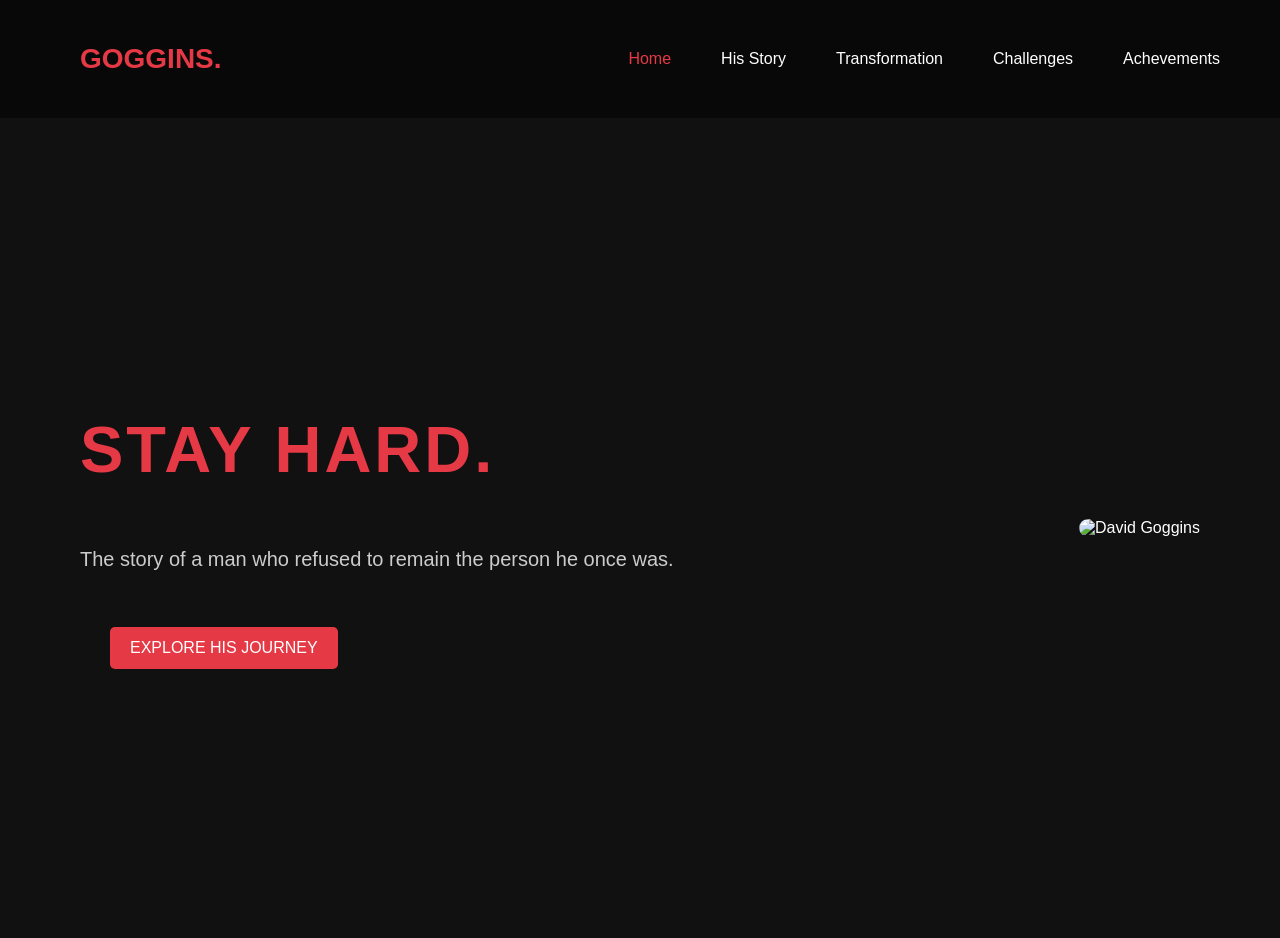
==== index.html @ f1ae5d05 "Upload website files" ====
<!DOCTYPE html>
<html>

<head>
    <title>The Goggins Mindset</title>

    <link rel="stylesheet" href="style.css">

</head>

<body>

    <!-- NAVIGATION BAR -->

    <nav class="navbar">

        <h2 class="logo">GOGGINS.</h2>

        <div class="nav-links">

            <a href="index.html" class="active">Home</a>

            <a href="history.html" target="_blank">His Story</a>

            <a href="transformation.html" target="_blank">Transformation</a>

            <a href="challenges.html" target="_blank">Challenges</a>

            <a href=" achevements.html" target="_blank">Achevements</a>

        </div>

    </nav>


    <!-- MAIN WEBSITE CONTENT -->

 <section class="hero">

    <div class="hero-content">
        <h1>STAY HARD.</h1>

        <p>
            The story of a man who refused to remain
            the person he once was.
        </p>

        <a href="history.html" target="_blank">
            EXPLORE HIS JOURNEY
        </a>
    </div>

    <div class="hero-image">
        <img src="images/David Goggins.png" alt="David Goggins">
    </div>

</section>

</body>

</html>
---- style.css ----
/* GENERAL WEBSITE STYLING */

body {
    background-color: #111111;
    color: white;
    font-family: Arial, sans-serif;
    margin: 0;
    padding: 0;
}

/* MAIN HEADING */

h1 {
    color: #e63946;
    font-size: 45px;
    text-align: center;
    letter-spacing: 3px;
    padding: 25px;
}

/* SUBHEADINGS */

h2 {
    color: #e63946;
    font-size: 28px;
    margin-left: 30px;
}

/* PARAGRAPHS */

p {
    color: #cccccc;
    font-size: 17px;
    line-height: 1.8;
    margin: 30px;
}

/* LINKS */

a {
    color: white;
    text-decoration: none;
    background-color: #e63946;
    padding: 12px 20px;
    border-radius: 5px;
    margin: 30px;
    display: inline-block;
}

/* HOVER EFFECT */

a:hover {
    background-color: white;
    color: black;
}
/* NAVIGATION BAR */

.navbar {

    display: flex;

    justify-content: space-between;

    align-items: center;

    padding: 20px 50px;

    background-color: #080808;

}


/* WEBSITE LOGO */

.logo {

    color: #e63946;

    font-size: 28px;

}


/* NAVIGATION LINKS */

.nav-links {

    display: flex;

    gap: 30px;

}


.nav-links a {

    color: white;

    background-color: transparent;

    padding: 10px;

    margin: 0;

    transition: color 0.3s ease;

}


.nav-links a:hover {

    color: #e63946;

}


.nav-links a.active {
    color: #e63946;
}



/* HERO SECTION */

.hero {
    min-height: 80vh;
    display: flex;
    align-items: center;
    justify-content: space-between;
    padding: 50px 80px;
    gap: 50px;
}

/* HERO CONTENT */

.hero-content {

    max-width: 650px;

}


.hero-content h1 {
    font-size: 65px;
    text-align: left;
    color: #e63946;
    letter-spacing: 3px;
    padding: 0;
}

.hero-content p {

    font-size: 20px;

    margin: 20px 0;

    line-height: 1.8;

}

/* GOGGINS IMAGE */

.hero-image img {
    width: 400px;
    height: 500px;
    object-fit: cover;
    border-radius: 12px;
}

.history-page .hero-image img {
    width: 400px;
    height: 500px;
    object-fit: cover;
    border-radius: 12px;
    box-shadow: 0 0 20px rgba(230, 57, 70, 0.25);
}
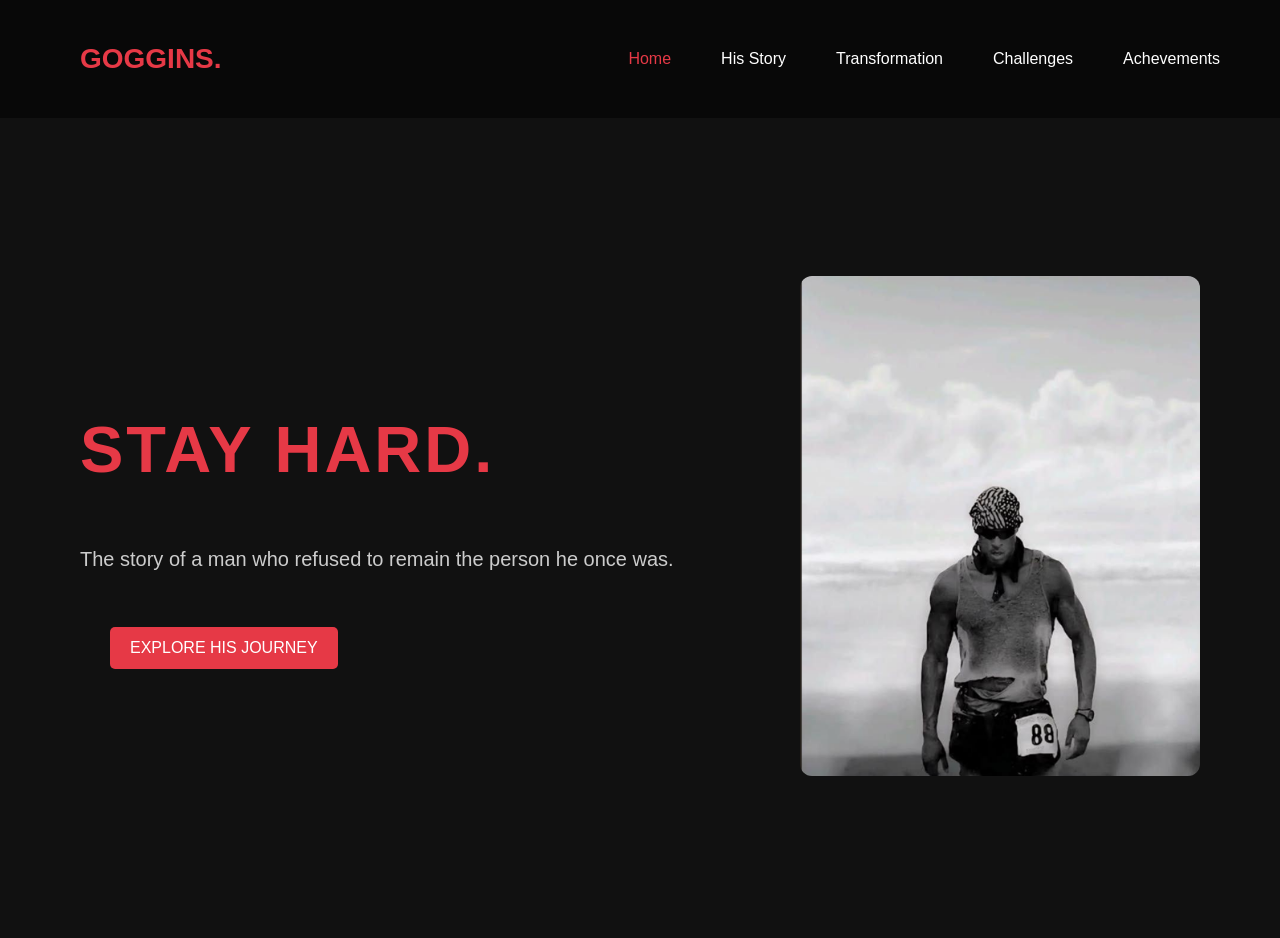
==== commit 106f6233: "Update index.html" ====
--- a/index.html
+++ b/index.html
@@ -22,7 +22,7 @@
 
             <a href="history.html" target="_blank">His Story</a>
 
-            <a href="transformation.html" target="_blank">Transformation</a>
+           <a href="./transformation.html">Transformation</a>
 
             <a href="challenges.html" target="_blank">Challenges</a>
 
@@ -58,4 +58,4 @@
 
 </body>
 
-</html>+</html>
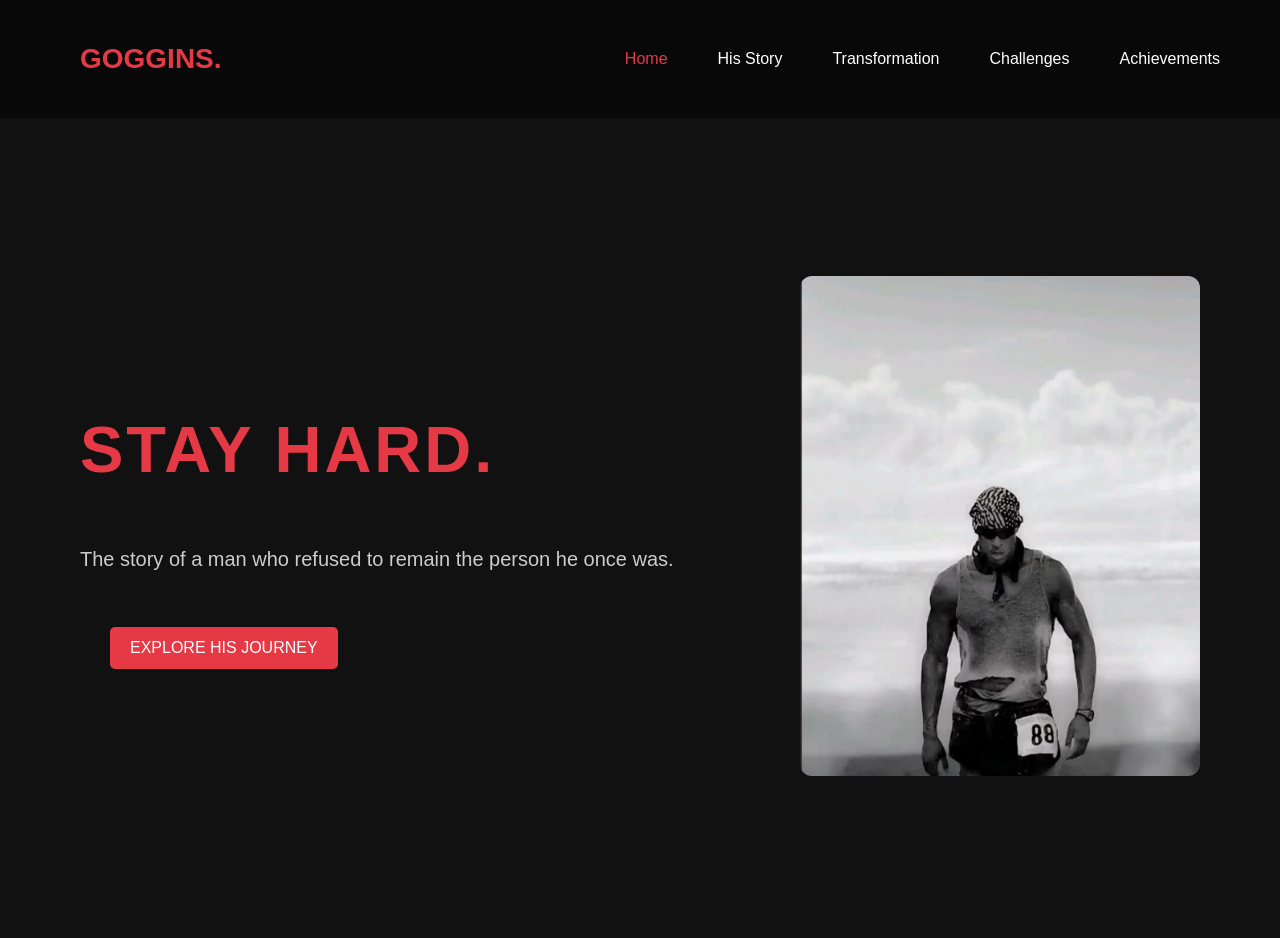
==== commit 799412f3: "Update index.html" ====
--- a/index.html
+++ b/index.html
@@ -26,7 +26,7 @@
 
             <a href="challenges.html" target="_blank">Challenges</a>
 
-            <a href=" achevements.html" target="_blank">Achevements</a>
+            <a href=" achevements.html" target="_blank">Achievements</a>
 
         </div>
 
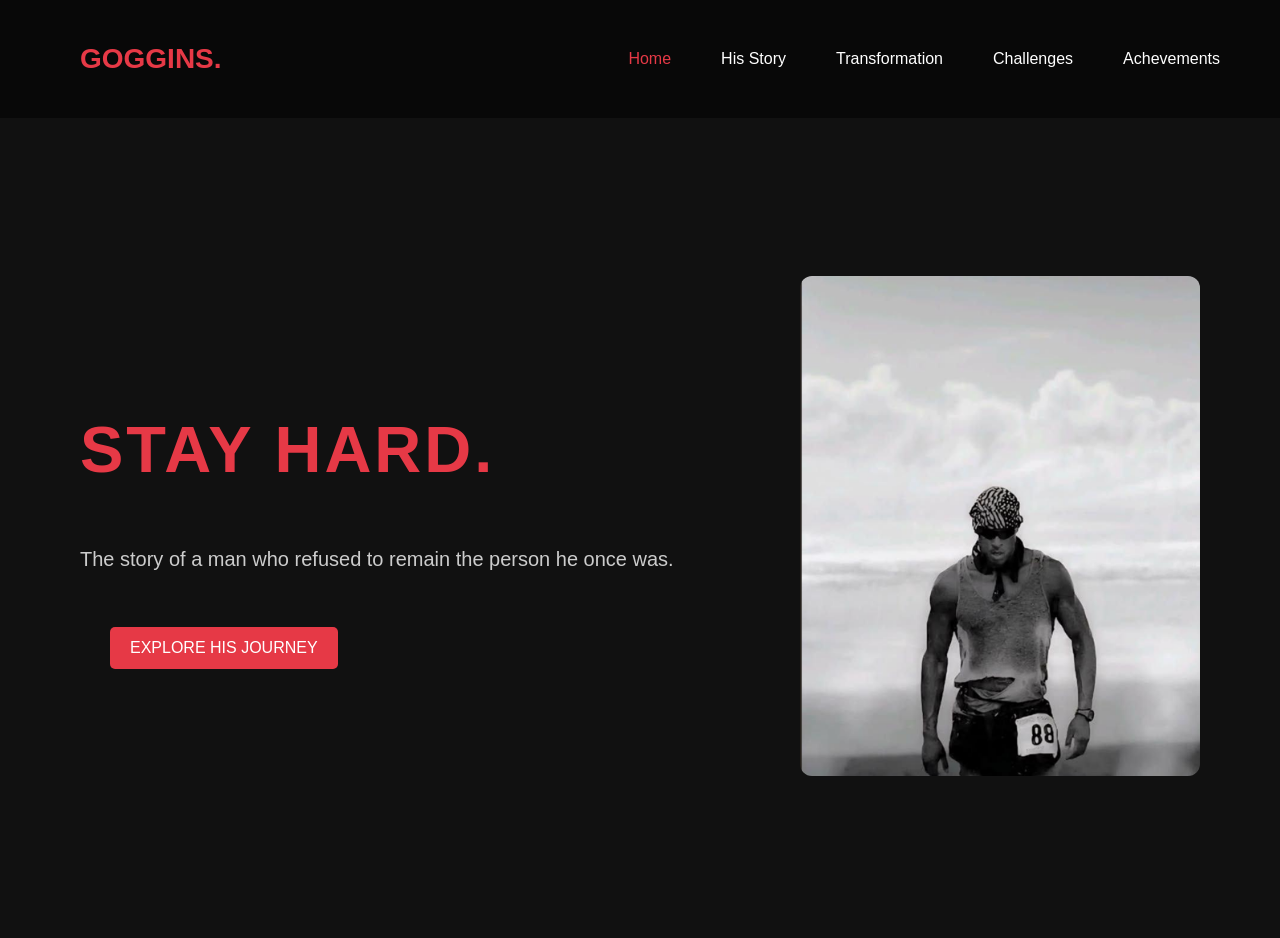
==== commit a1069762: "Update index.html" ====
--- a/index.html
+++ b/index.html
@@ -26,7 +26,7 @@
 
             <a href="challenges.html" target="_blank">Challenges</a>
 
-            <a href=" achevements.html" target="_blank">Achievements</a>
+            <a href=" achevements.html" target="_blank">Achevements</a>
 
         </div>
 
